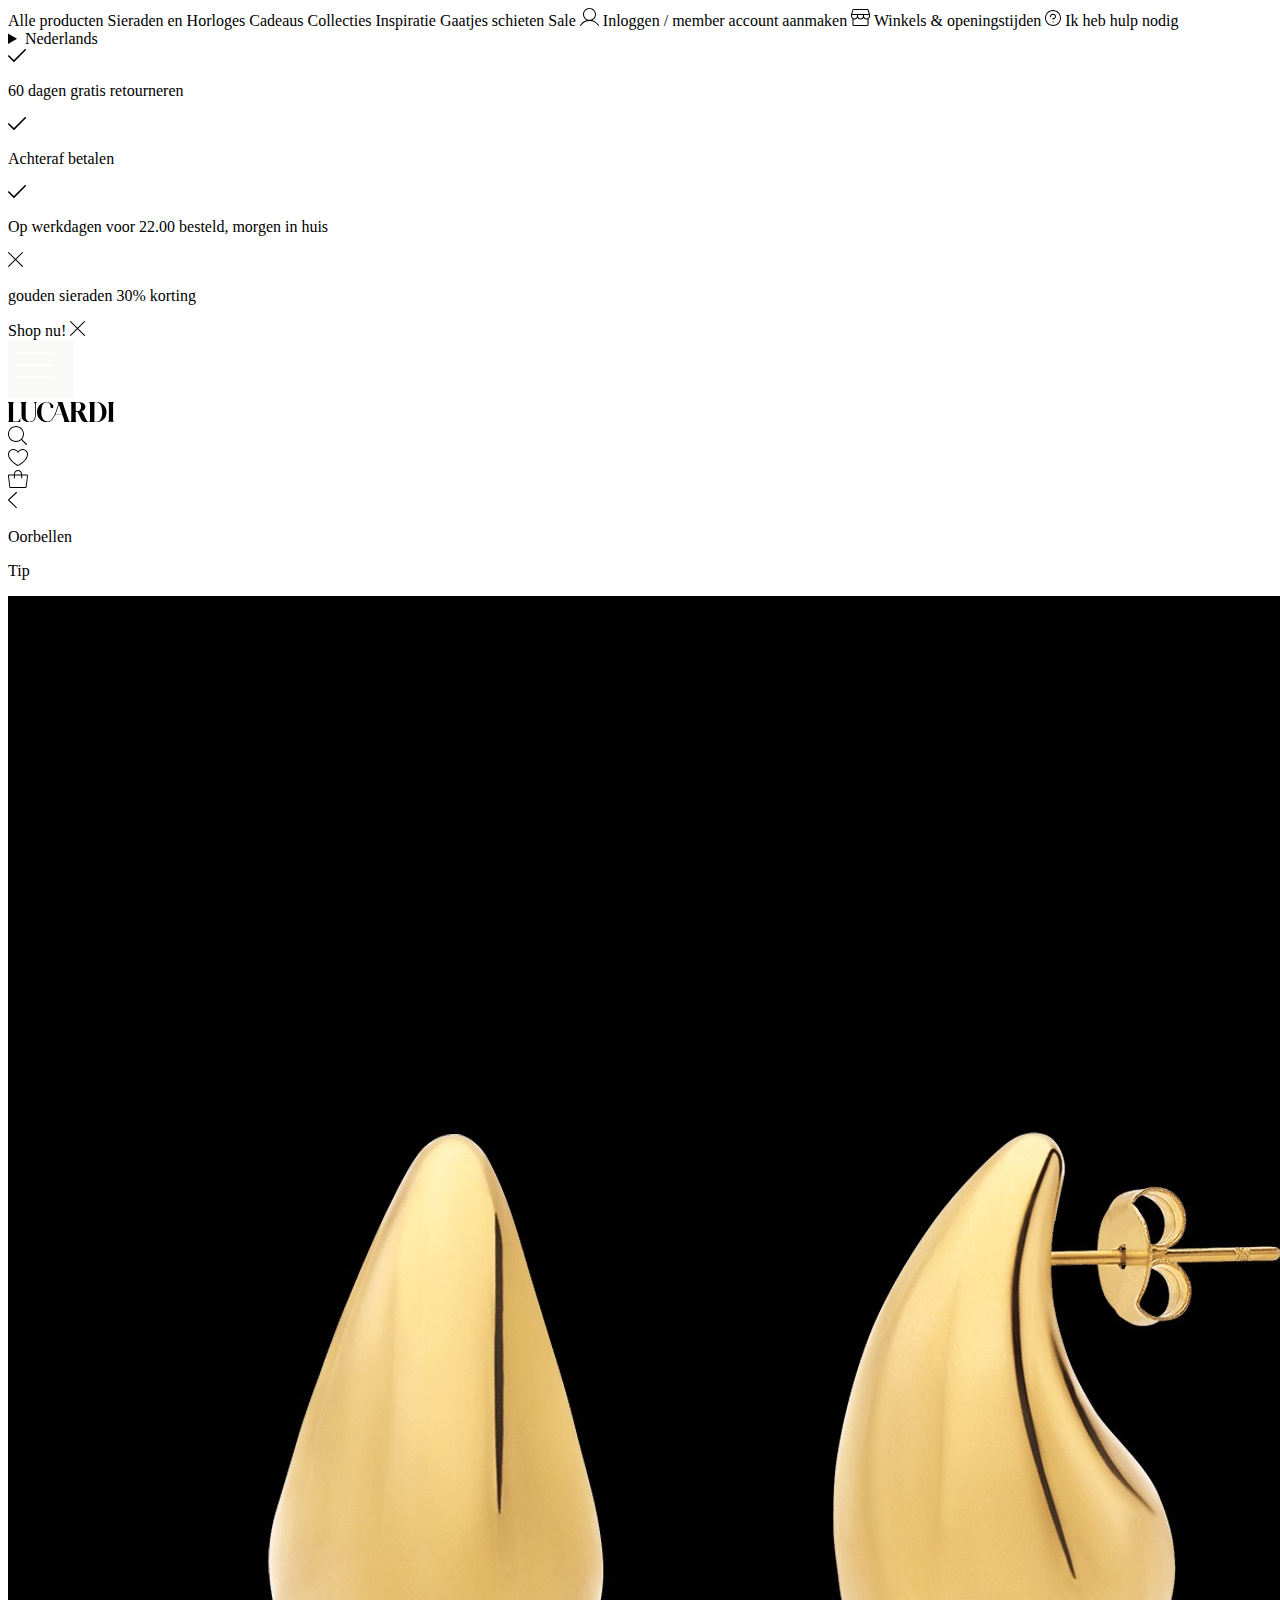
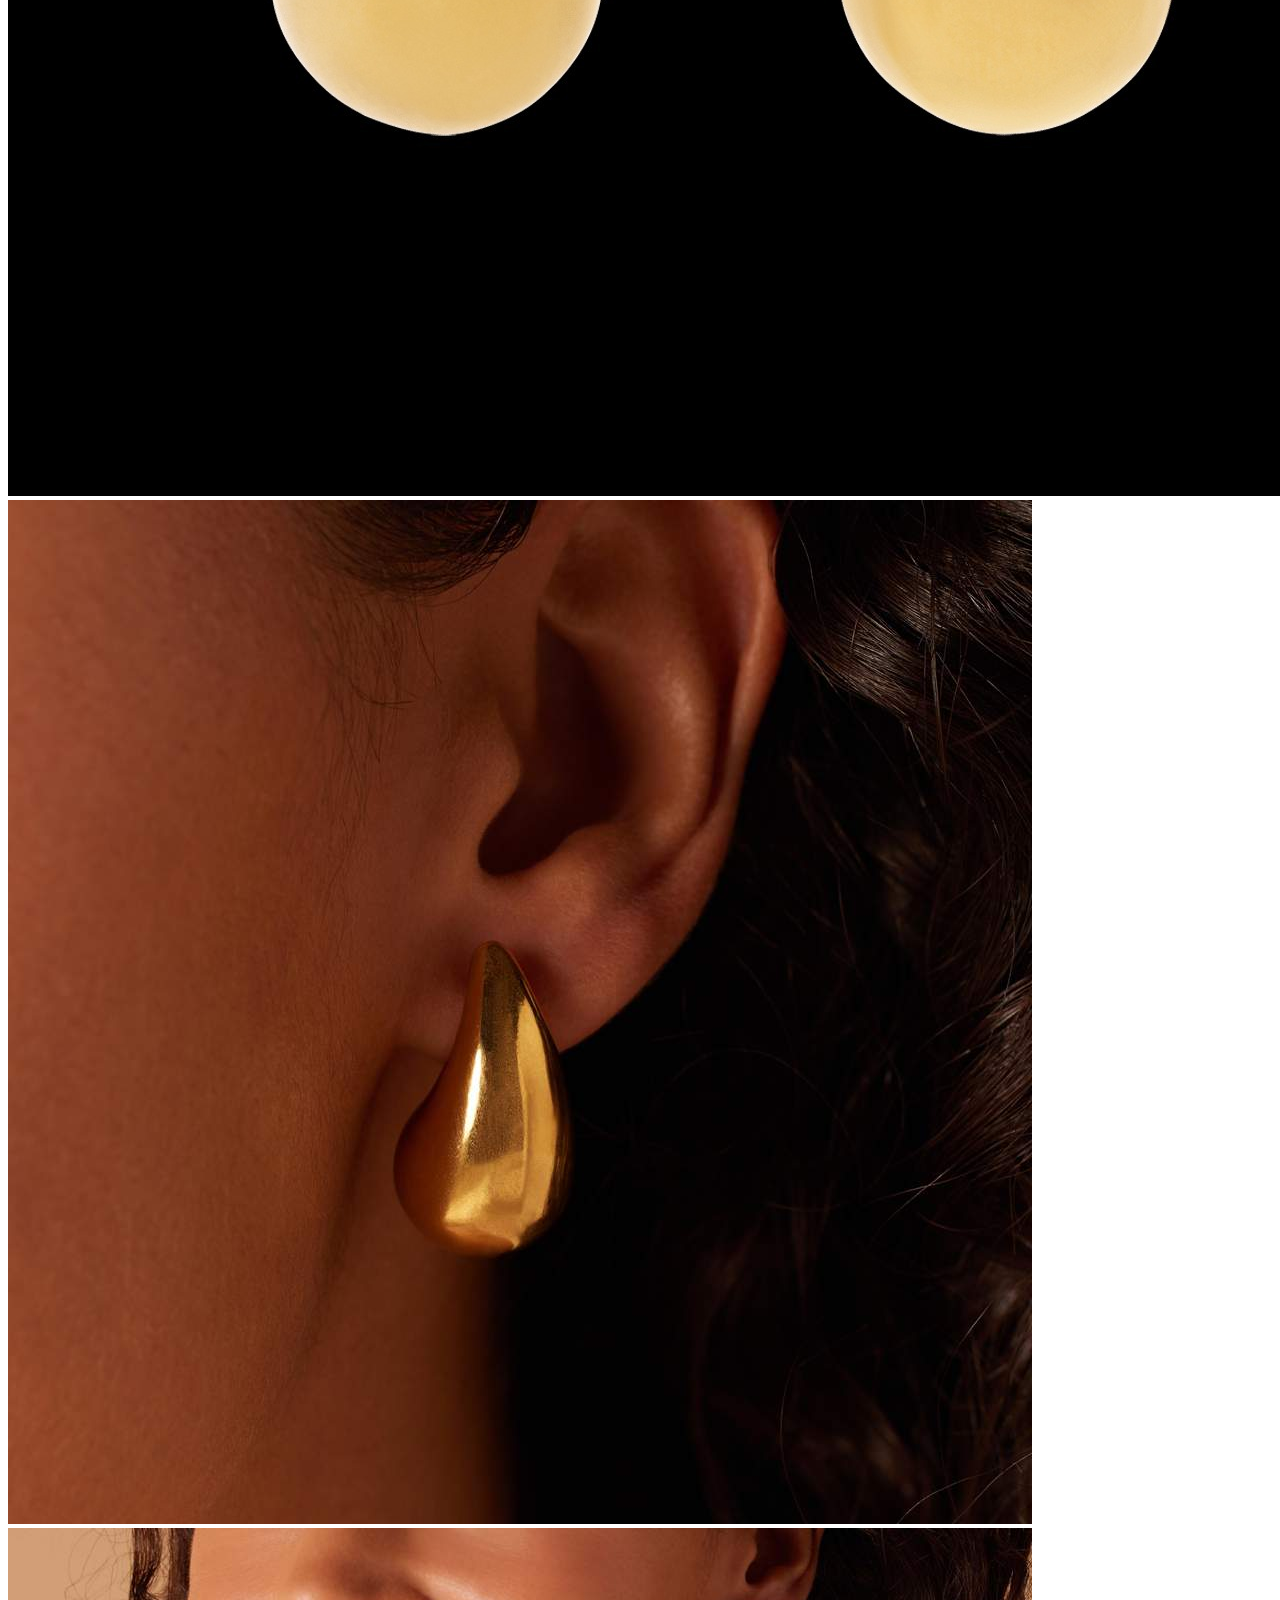
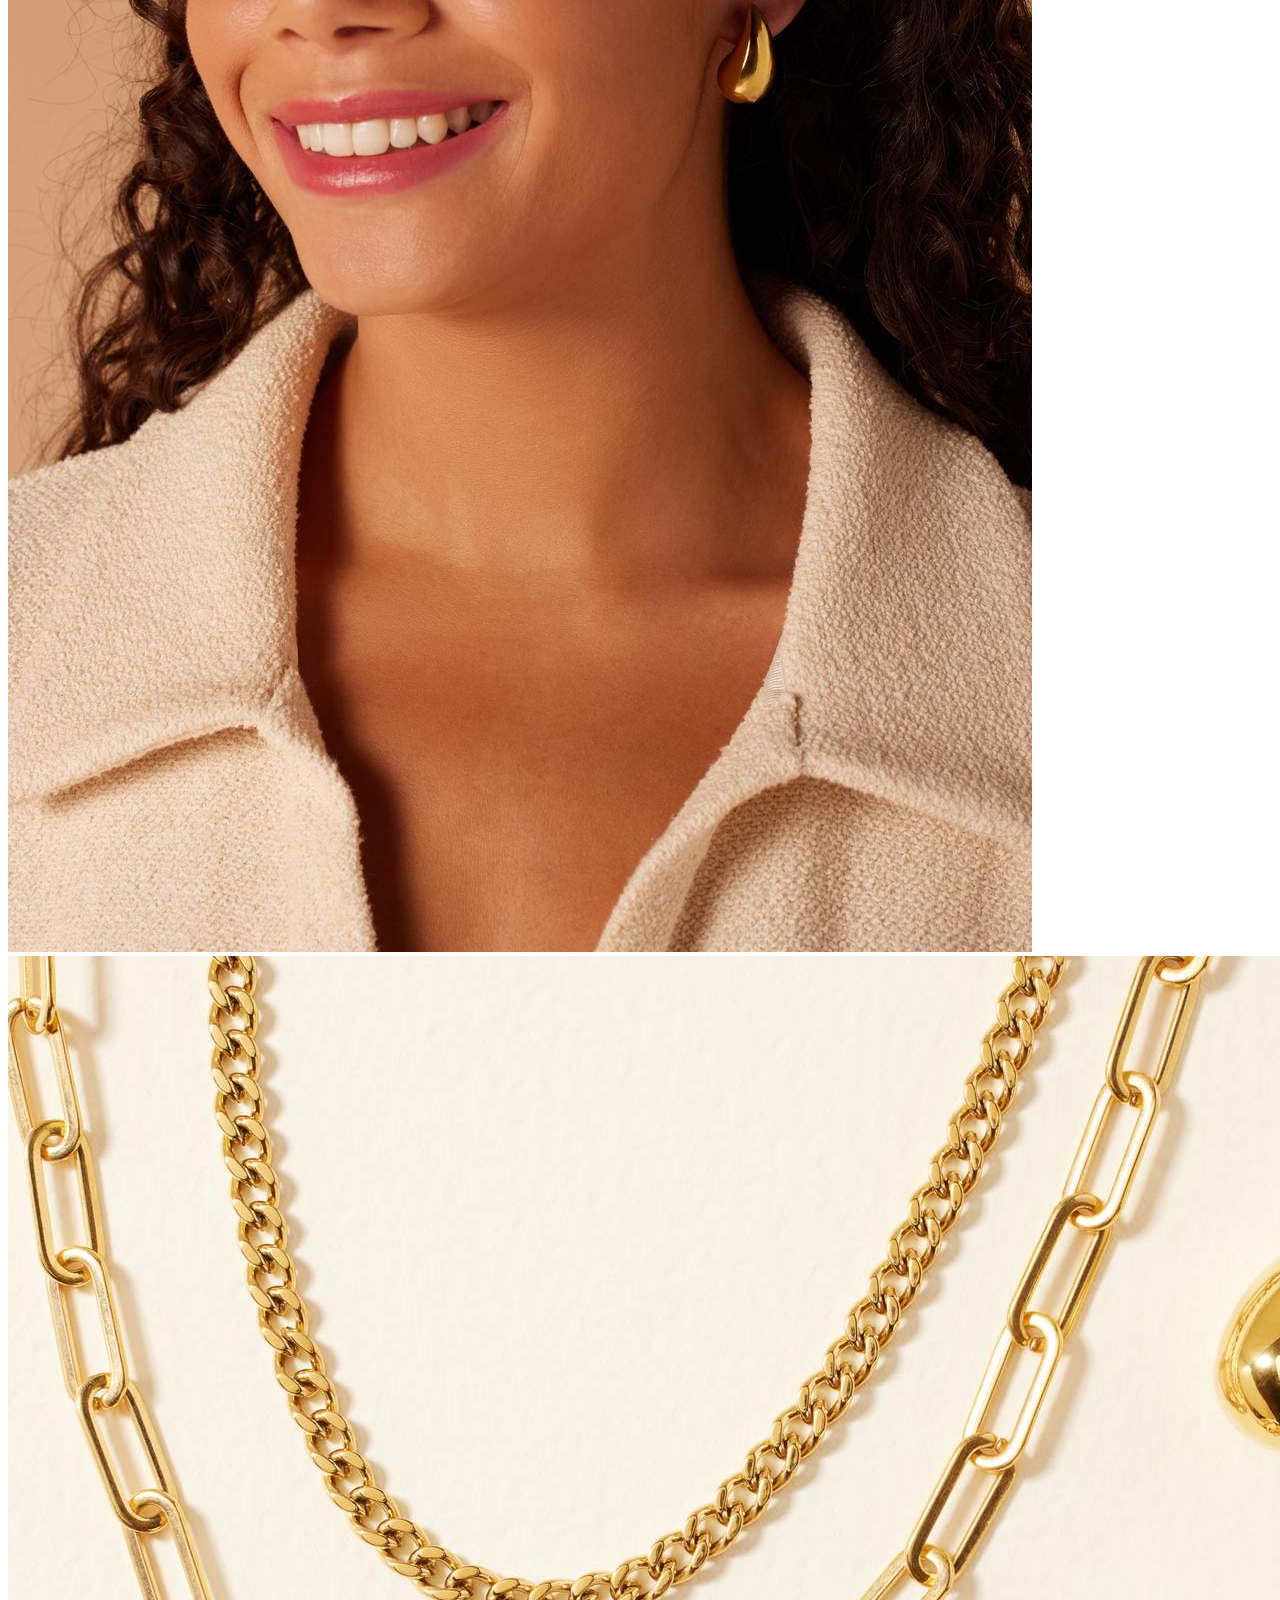
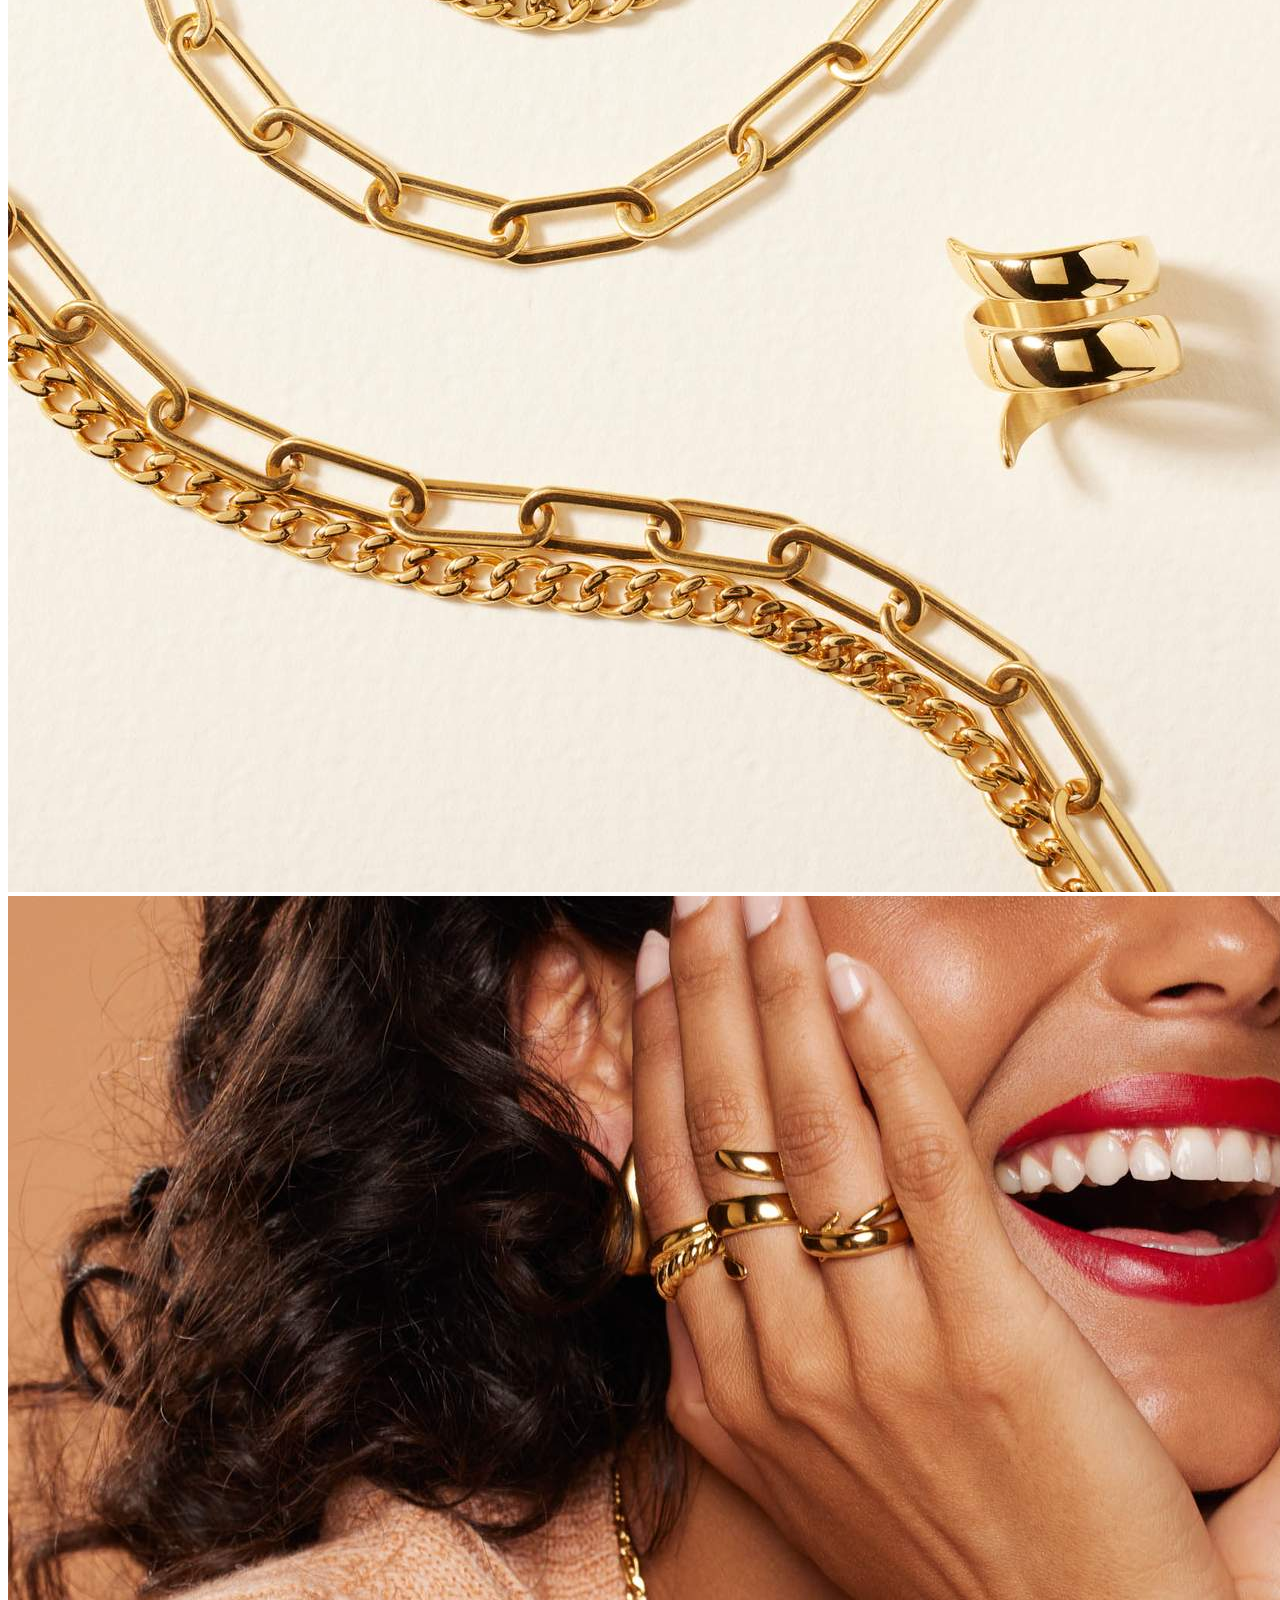
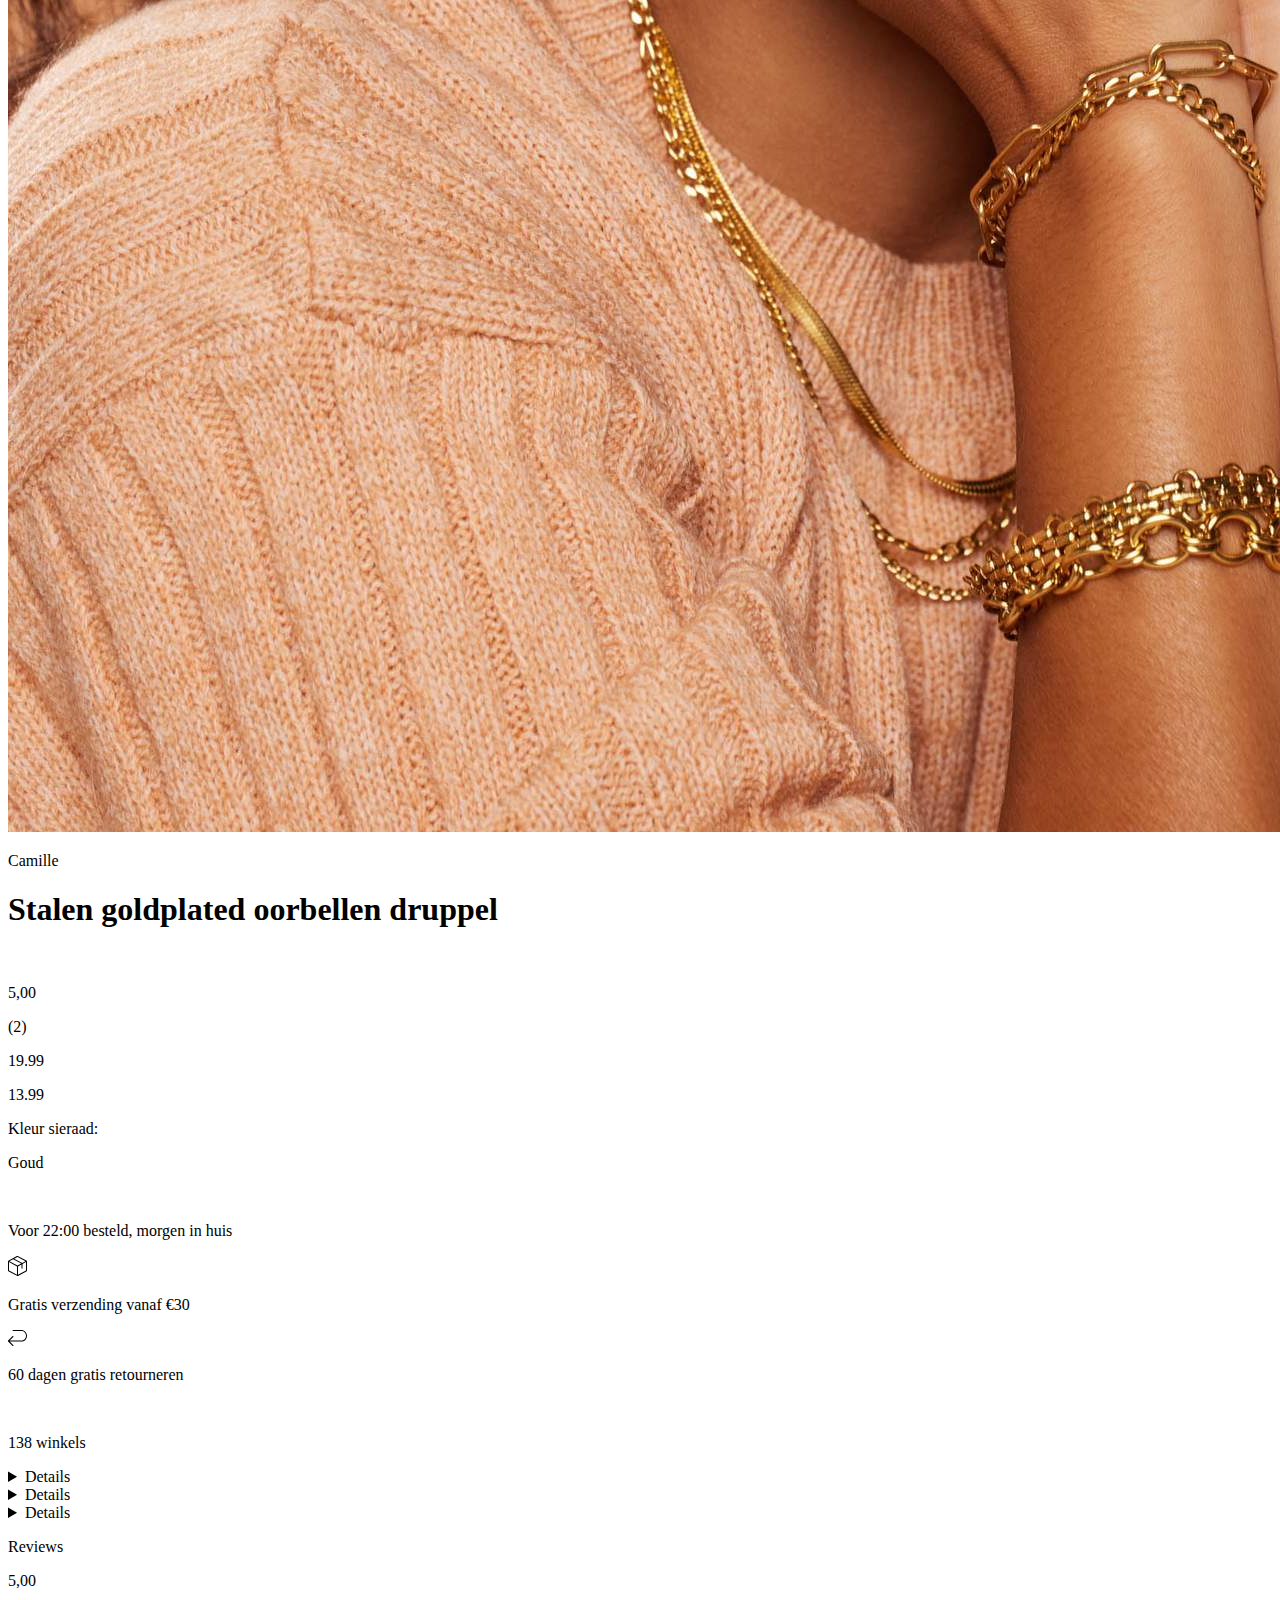
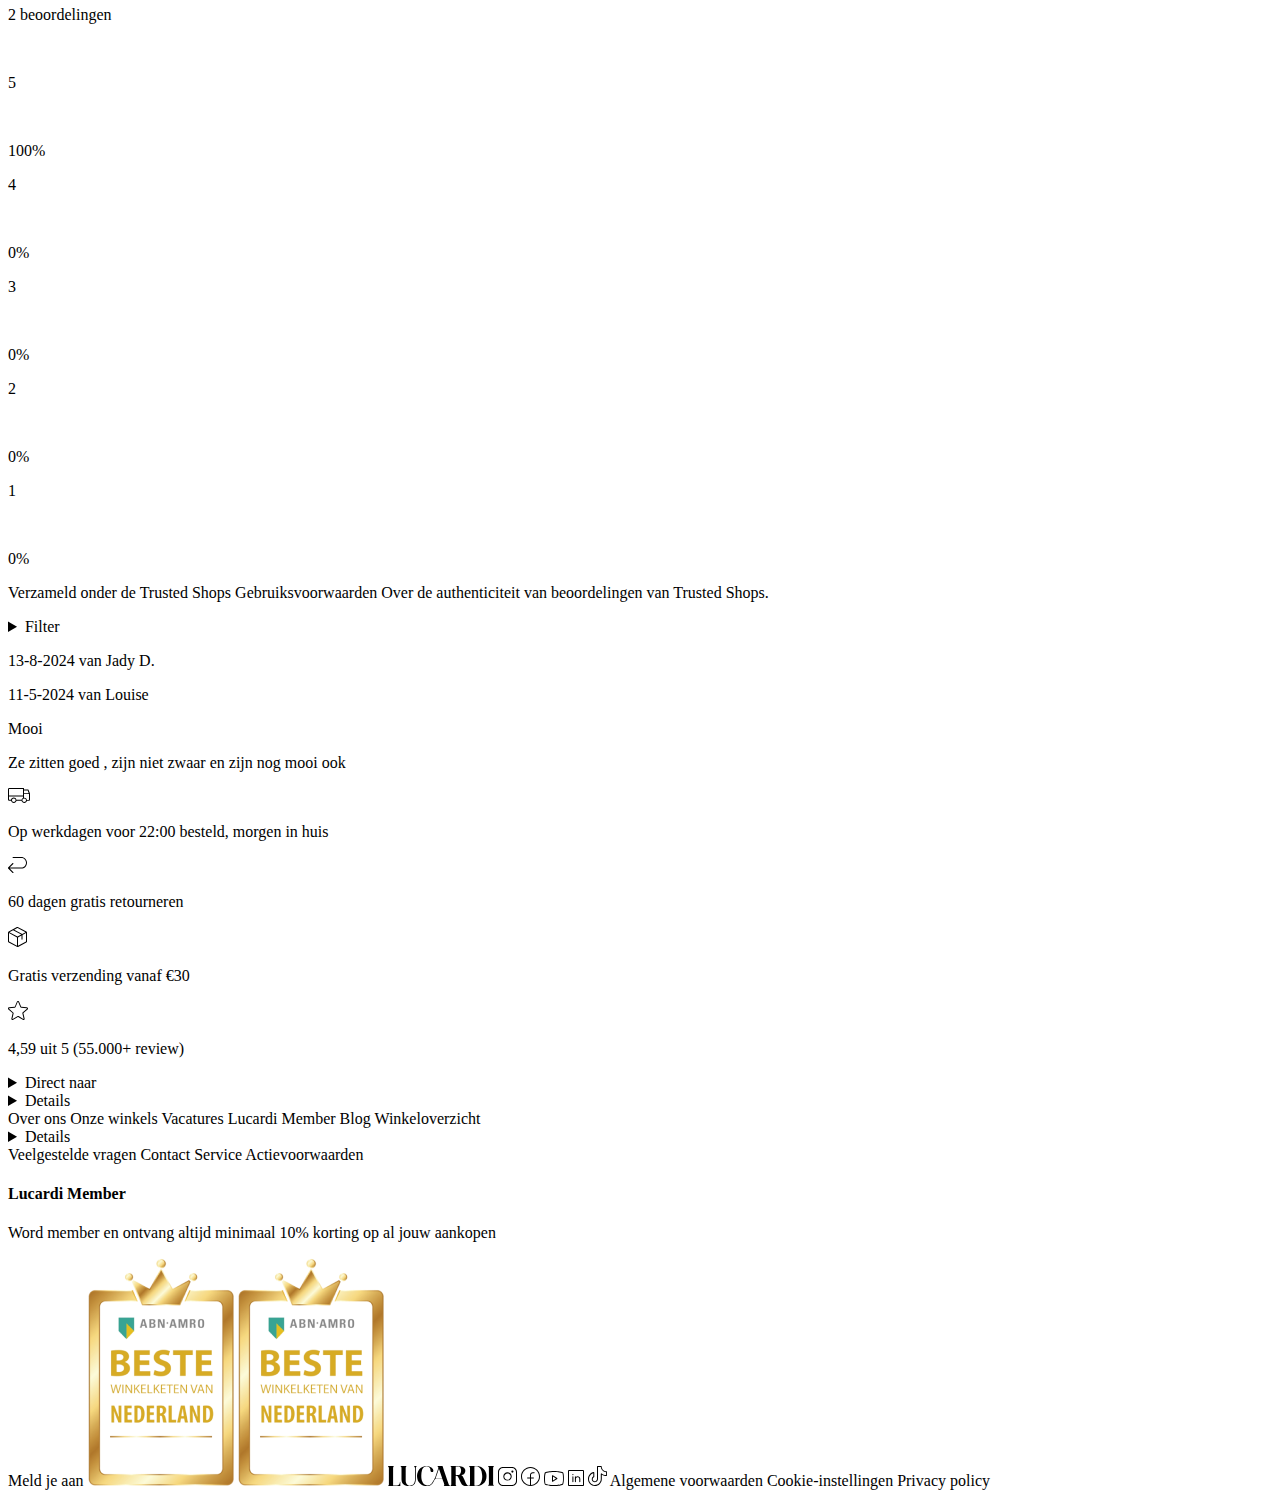
==== artikel.html @ 56d4698d "Add files via upload" ====
<!DOCTYPE html>
<html lang="en">
<head>
    <meta charset="UTF-8">
    <meta name="viewport" content="width=device-width, initial-scale=1.0">
    <title>Document</title>
</head>

<header>
	<nav>
		<a>Alle producten</a>
		<a>Sieraden en Horloges</a>
		<a>Cadeaus</a>
		<a>Collecties</a>
		<a>Inspiratie</a>
		<a>Gaatjes schieten</a>
		<a>Sale</a>
		<!-- img= Vector inlog poppetje-->
		<img src="images/poppetje.svg" alt="Inlog icoon met poppetje">
		<a>Inloggen / member account aanmaken</a>
		<!-- img= Vector winkeltje-->
		<img src="images/winkel-icon.svg" alt="Winkel icoon">
		<a>Winkels & openingstijden</a>
		<!-- img= Vector vraagteken-->
		<img src="images/Vraagteken-icon.svg" alt="Vraagteken icoon">
		<a>Ik heb hulp nodig</a>
		<details>
			<summary>Nederlands</summary>
			<a>Belgie</a>
			<a>Deutsch</a>
		</details>
	</nav>

	<!-- section automatische slideshow paarse banner-->
	<section>

		<article>
			<!-- img= een checkmark vector-->
			<img src="images/Checkmark-icon.svg">
			<p>60 dagen gratis retourneren</p>
		</article>

		<article>
			<!-- img= een checkmark vector-->
			<img src="images/Checkmark-icon.svg">
			<p>Achteraf betalen</p>
		</article>

		<article>
			<!-- img= een checkmark vector-->
			<img src="images/Checkmark-icon.svg">
			<p>Op werkdagen voor 22.00 besteld, morgen in huis</p>
		</article>

		<article>
			<!-- img= een kruisje om banner weg te klikken-->
			<img src="images/Kruis-icon.svg">
		</article>
	</section>




	<!-- section gele banner die je weg kan klikken img is kruis-->
	<section>
		<p>gouden sieraden 30% korting</p>
		<a>Shop nu!</a>
		<img src="images/Kruis-icon.svg">
	</section>





	<section>
		<article>
			<!-- img= een humburger menu vector-->
			<img src="images/Hamburgermenu.png">
		</article>

		<article>
			<!-- lucardi logo img vector-->
			<img src="images/Lucardi-logo.svg">
		</article>

		<article>
			<!-- img= een vergtootglas zoekfunctie vector-->
			<img src="images/Vergrootglas.svg">
		</article>

		<!-- img= een hart vector-->
		<img src="images/Like.svg">

		<article>
			<!-- img= een winkelmandje vector-->
			<img src="images/Winkelmand.svg">
		</article>

	</section>
</header>

<body>
    <!-- witruimte met back knop boven slideshow-->
  <section>
    <img src="images/Back.svg">
</section>

<!-- slideshow stuk-->
<section>
    <p>Oorbellen</p>
    <p>Tip</p>
    <img src="images/Artikelpagina/Oorbel-slide-1.jpeg">
    <img src="images/Artikelpagina/Oorbel-slide-2.jpg">
    <img src="images/Artikelpagina/Oorbel-slide-3.jpg">
    <img src="images/Artikelpagina/Oorbel-slide-4.jpg">
    <img src="images/Artikelpagina/Oorbel-slide-5.jpg">
  </section>  
    
  <article>
    <p>Camille</p>
    <h1>Stalen goldplated oorbellen druppel</h1>
    <img>
    <p>5,00</p>
    <p>(2)</p>
    <p>19.99</p>
    <p>13.99</p>
    <p>Kleur sieraad:</p>
    <p>Goud</p>
    <!-- goud knop-->
    <!-- zilver knop-->
  </article>

  <section>

  </section>
<img>
<p>Voor <time>22:00</time> besteld, morgen in huis</p>
  <section>
    <img src="images/Doos.svg">
			<p>Gratis verzending vanaf €30</p>

            <img src="images/Retour.svg">
			<p>60 dagen gratis retourneren</p>

            <img>
            <p>138 winkels</p>
  </section>

  <article>
    <details>Alles over dit product</details>
  </article>

  <article>
    <details>Specificaties</details>
</article>

<article>
    <details>Bezorging & retourneren</details>
</article>

<!-- review section -->
<section>
<p>Reviews</p>
<p>5,00</p>
<p>2 beoordelingen</p>
</section>
<!-- e logo-->
<img>

<section>
<p>5</p>
<img>
<p>100%</p>
<p>4</p>
<img>
<p>0%</p>
<p>3</p>
<img>
<p>0%</p>
<p>2</p>
<img>
<p>0%</p>
<p>1</p>
<img>
<p>0%</p>
</section>

<section>
<p>Verzameld onder de Trusted Shops <a>Gebruiksvoorwaarden
    Over de authenticiteit van beoordelingen van Trusted Shops.</a></p>
</section>

<details>
    <summary>Filter</summary>
    <input type="radio">
    <input type="radio">
    <input type="radio">
    <input type="radio">
    <input type="radio">
    <a>Resetten</a>
</details>
<p>13-8-2024 van Jady D.</p>
<p>11-5-2024 van Louise</p>
<p>Mooi</p>
<p>Ze zitten goed , zijn niet zwaar en zijn nog mooi ook</p>
</body>

<footer>
    <section>
        <img src="images/Bezorg.svg">
        <p>Op werkdagen voor 22:00 besteld, morgen in huis</p>

        <img src="images/Retour.svg">
        <p>60 dagen gratis retourneren</p>

        <img src="images/Doos.svg">
        <p>Gratis verzending vanaf €30</p>

        <img src="images/Review.svg">
        <p>4,59 uit 5 (55.000+ review)</p>
    </section>
    <details>
        <summary>Direct naar</summary>
        <a>Oorbellen</a>
        <a>Ringen</a>
        <a>Kettingen</a>
        <a>Armbanden</a>
        <a>Piercings</a>
        <a>Horloges</a>
        <a>Enkelbandjes</a>
    </details>

    <details>Over Lucardi</details>
    <a>Over ons</a>
    <a>Onze winkels</a>
    <a>Vacatures</a>
    <a>Lucardi Member</a>
    <a>Blog</a>
    <a>Winkeloverzicht</a>

    <details>Klantenservice</details>
    <a>Veelgestelde vragen</a>
    <a>Contact</a>
    <a>Service</a>
    <a>Actievoorwaarden</a>

    <h4>Lucardi Member</h4>
    <p>Word member en ontvang altijd minimaal 10% korting op al jouw aankopen</p>
    <a>Meld je aan</a>

    <!-- Beste winkel img-->
    <img src="images/Beste-winkelketen-1.png">
    <img src="images/Beste-winkelketen-1.png">

    <!-- Lucardi footer logo img-->
    <img src="images/Logo.svg">

    <!-- Instagram vector Lucardi footer logo img-->
    <img src="images/Instagram.svg">

    <!-- Facebook vector Lucardi footer logo img-->
    <img src="images/facebook.svg">

    <!-- Youtube vector Lucardi footer logo img-->
    <img src="images/Youtube.svg">

    <!-- Linkedin vector Lucardi footer logo img-->
    <img src="images/Linkedin.svg">

    <!-- Tiktok vector Lucardi footer logo img-->
    <img src="images/Tiktok.svg">

    <a>Algemene voorwaarden</a>
    <a>Cookie-instellingen</a>
    <a>Privacy policy</a>
</footer>
</html>
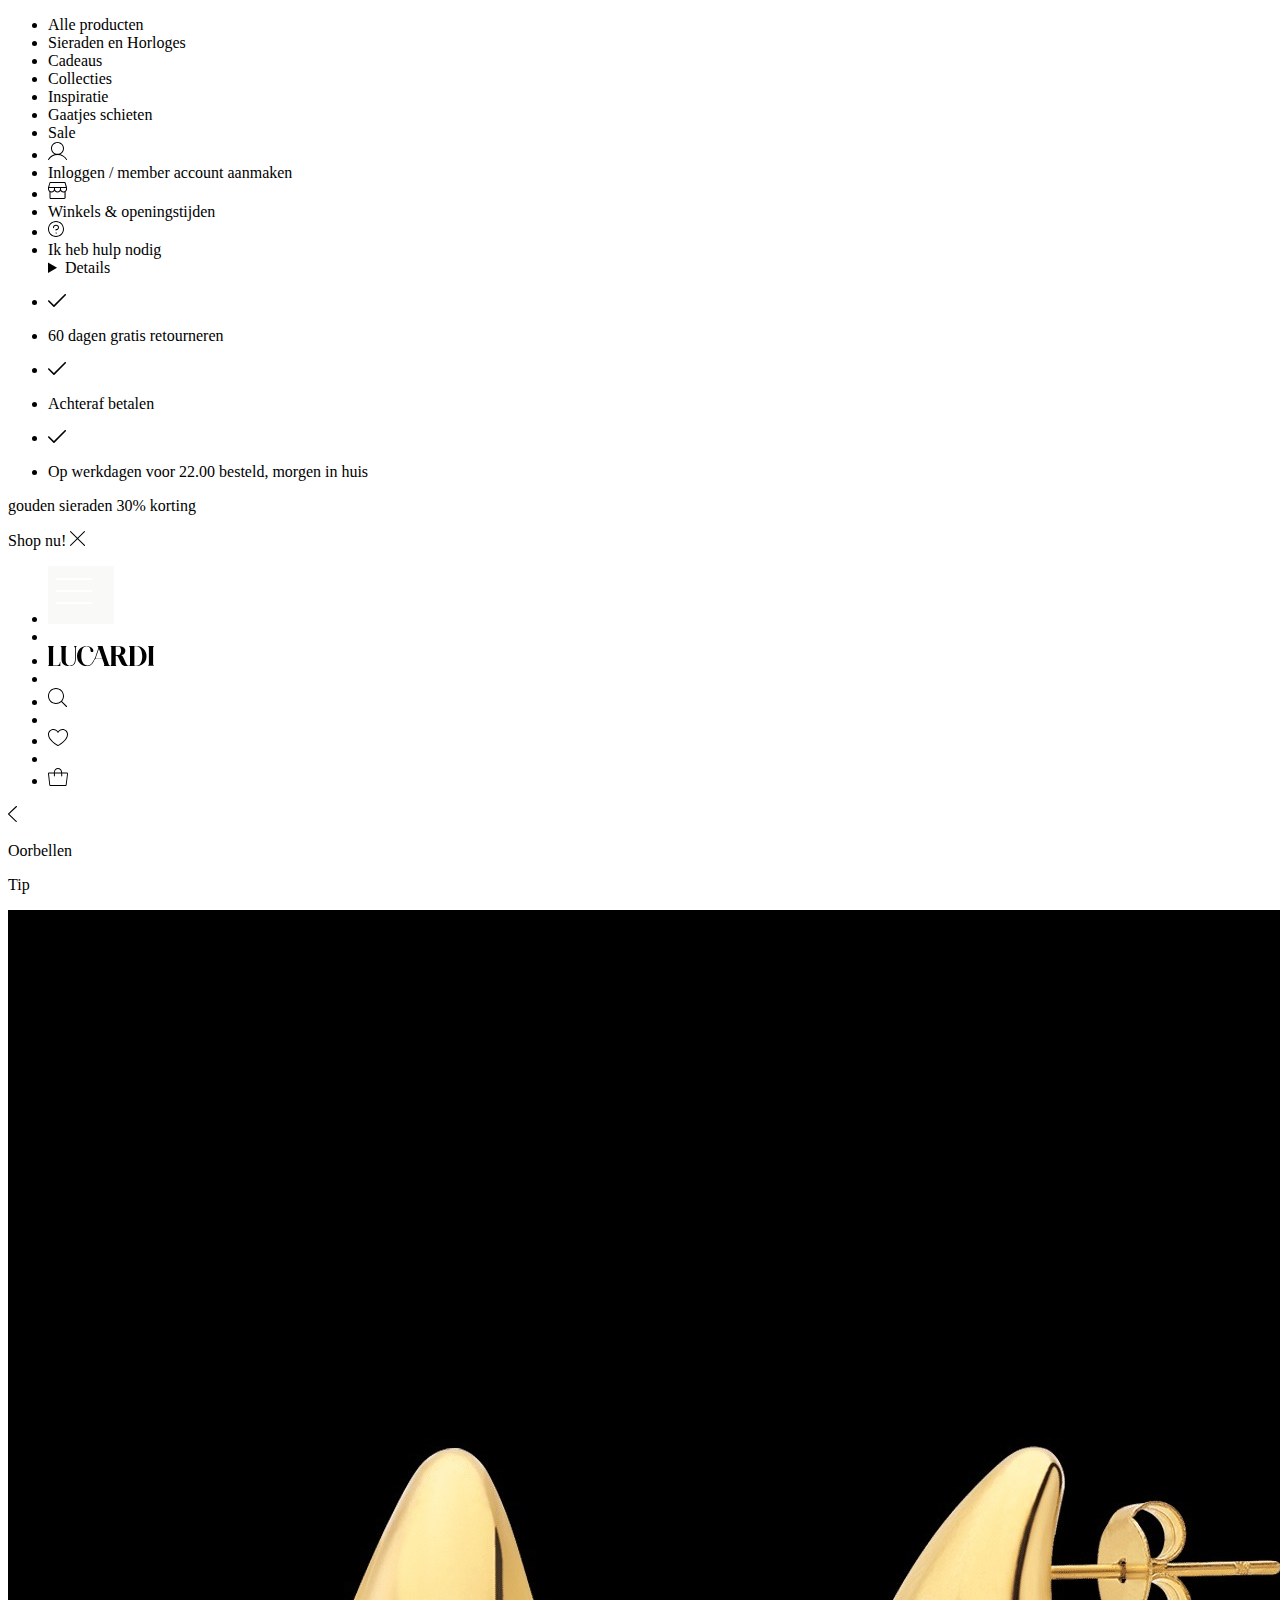
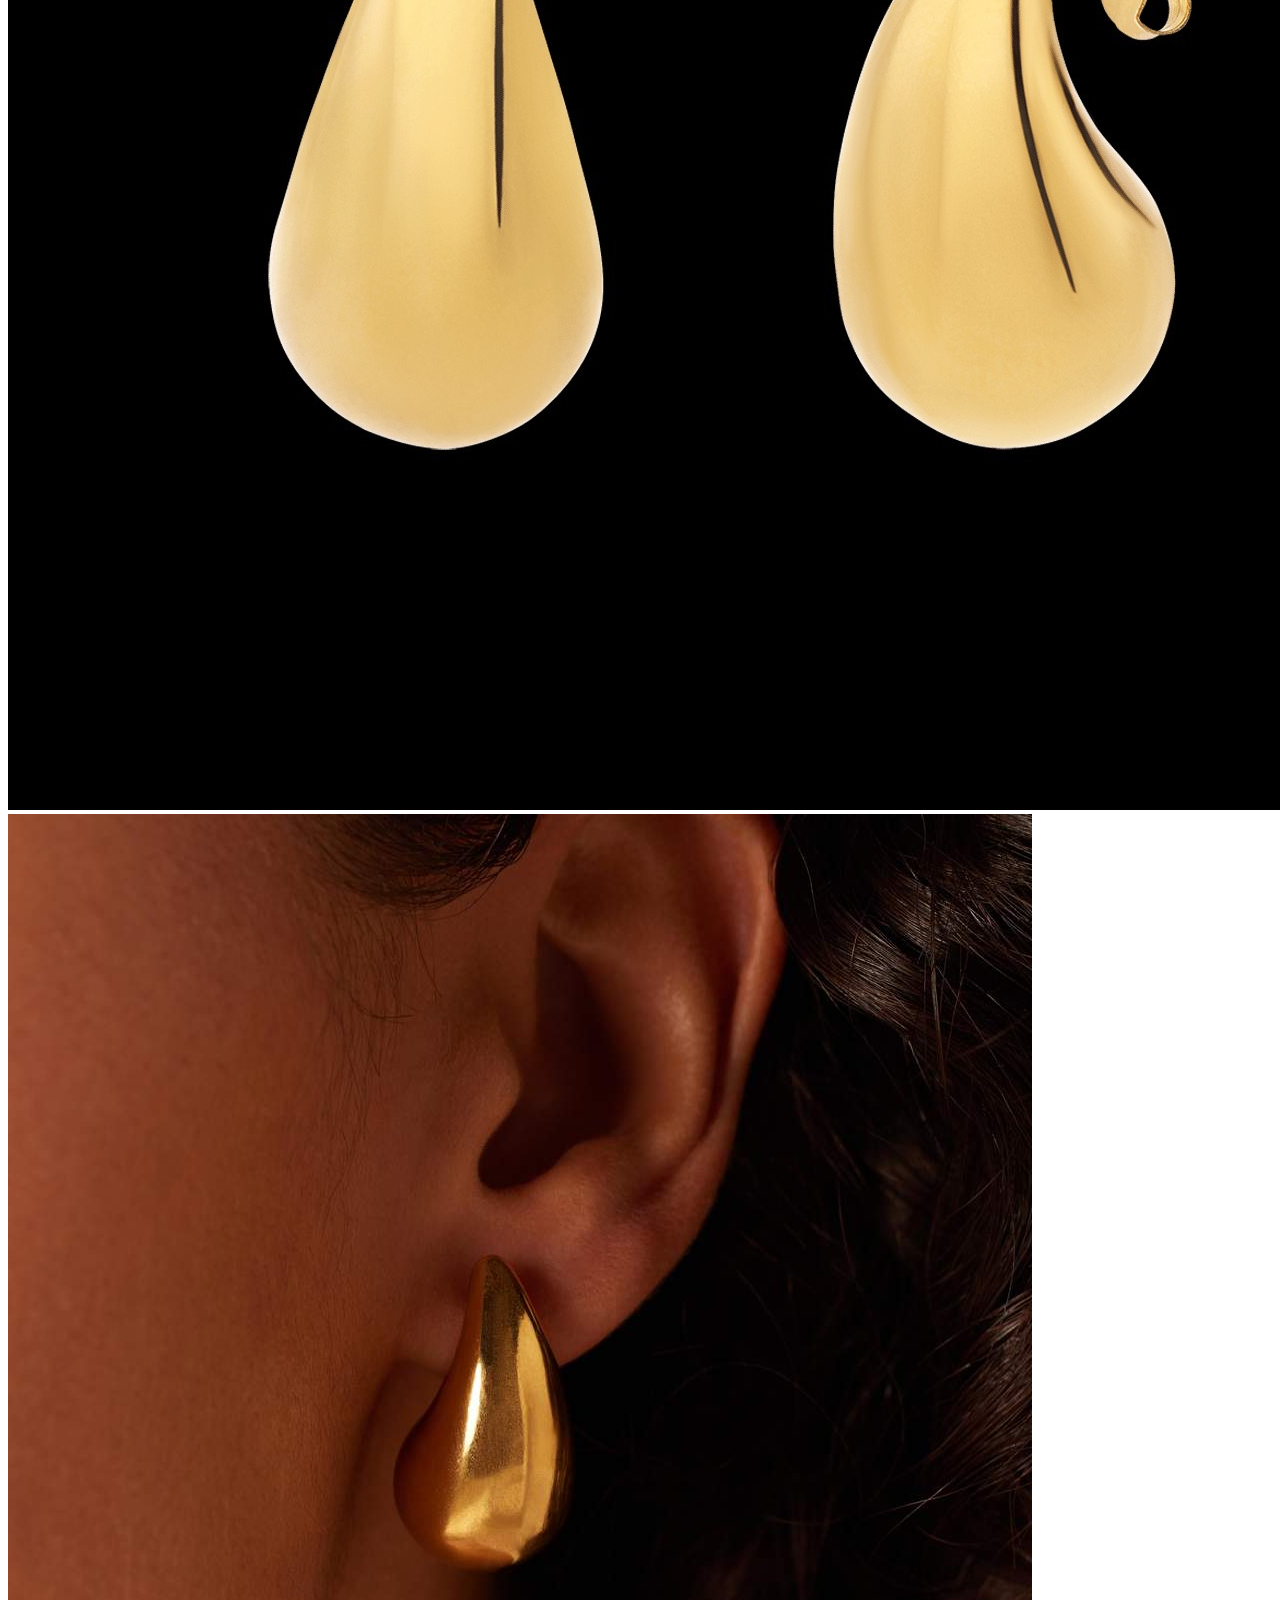
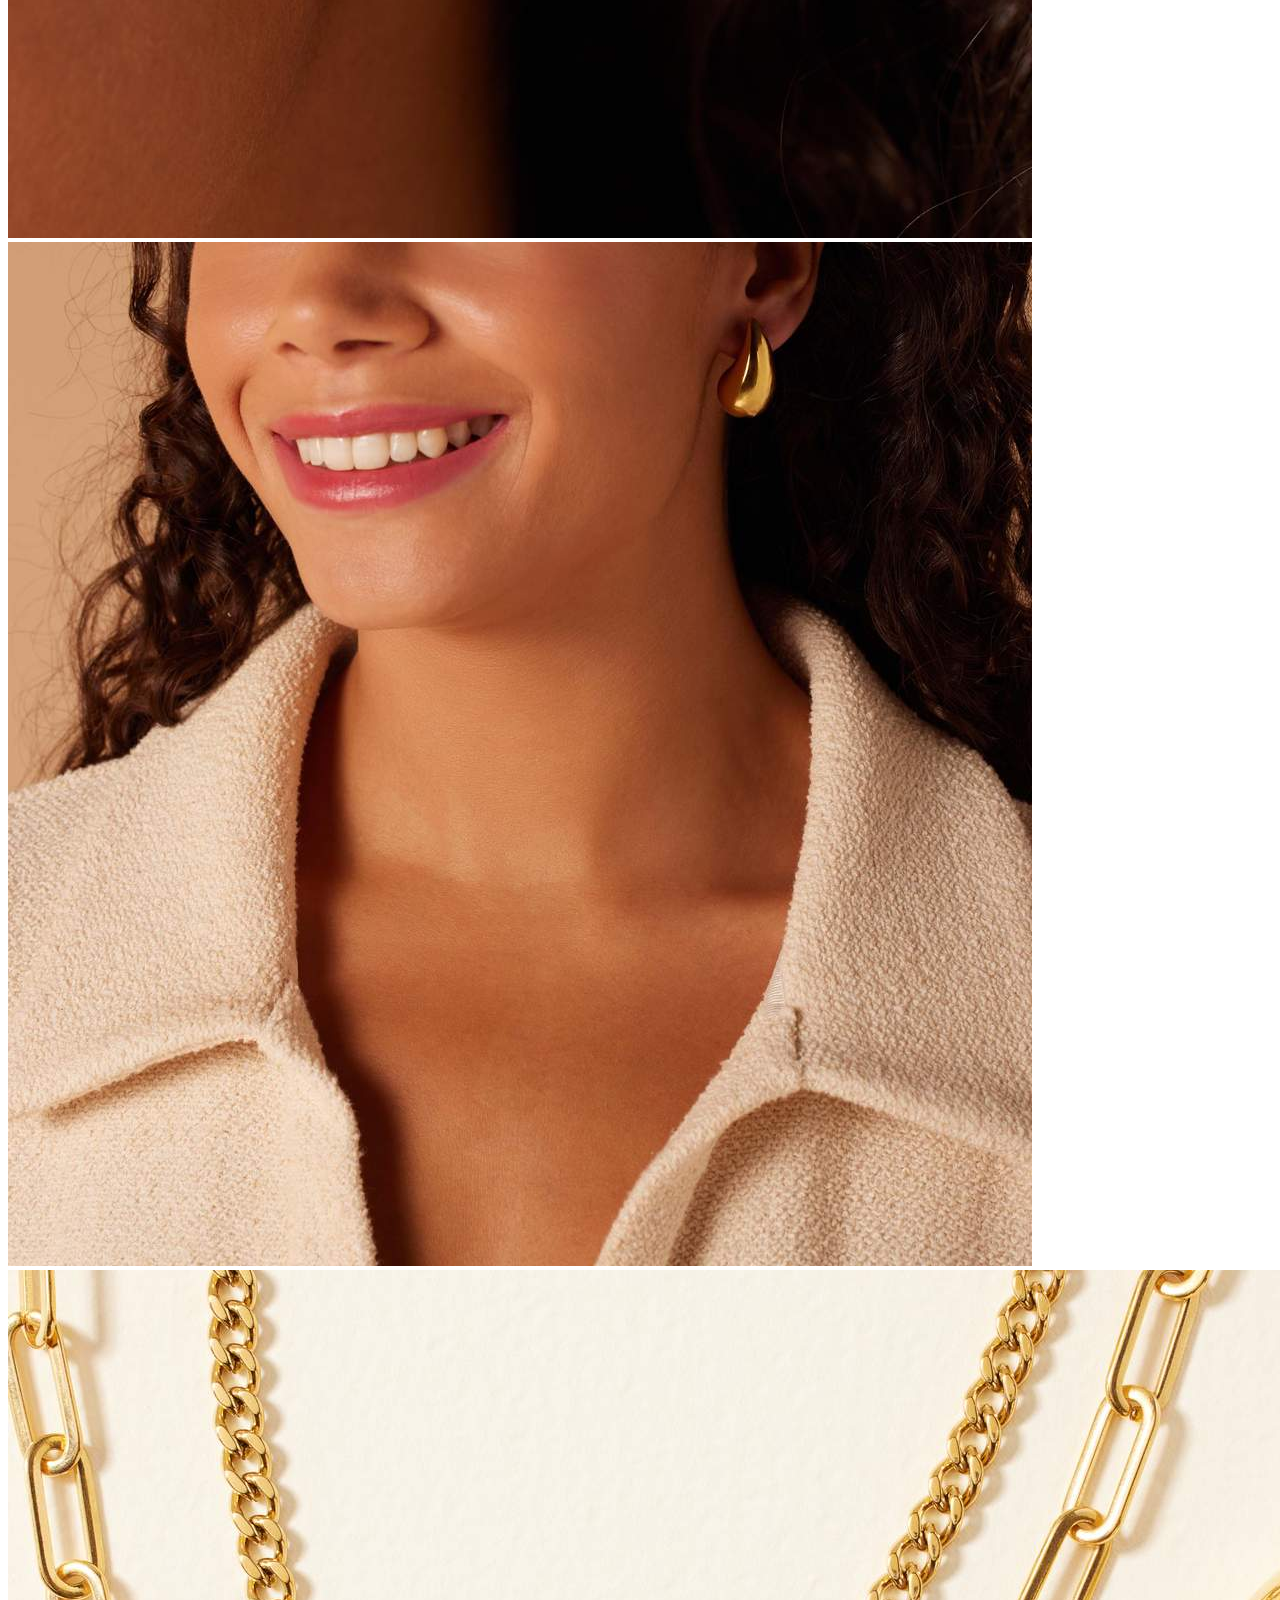
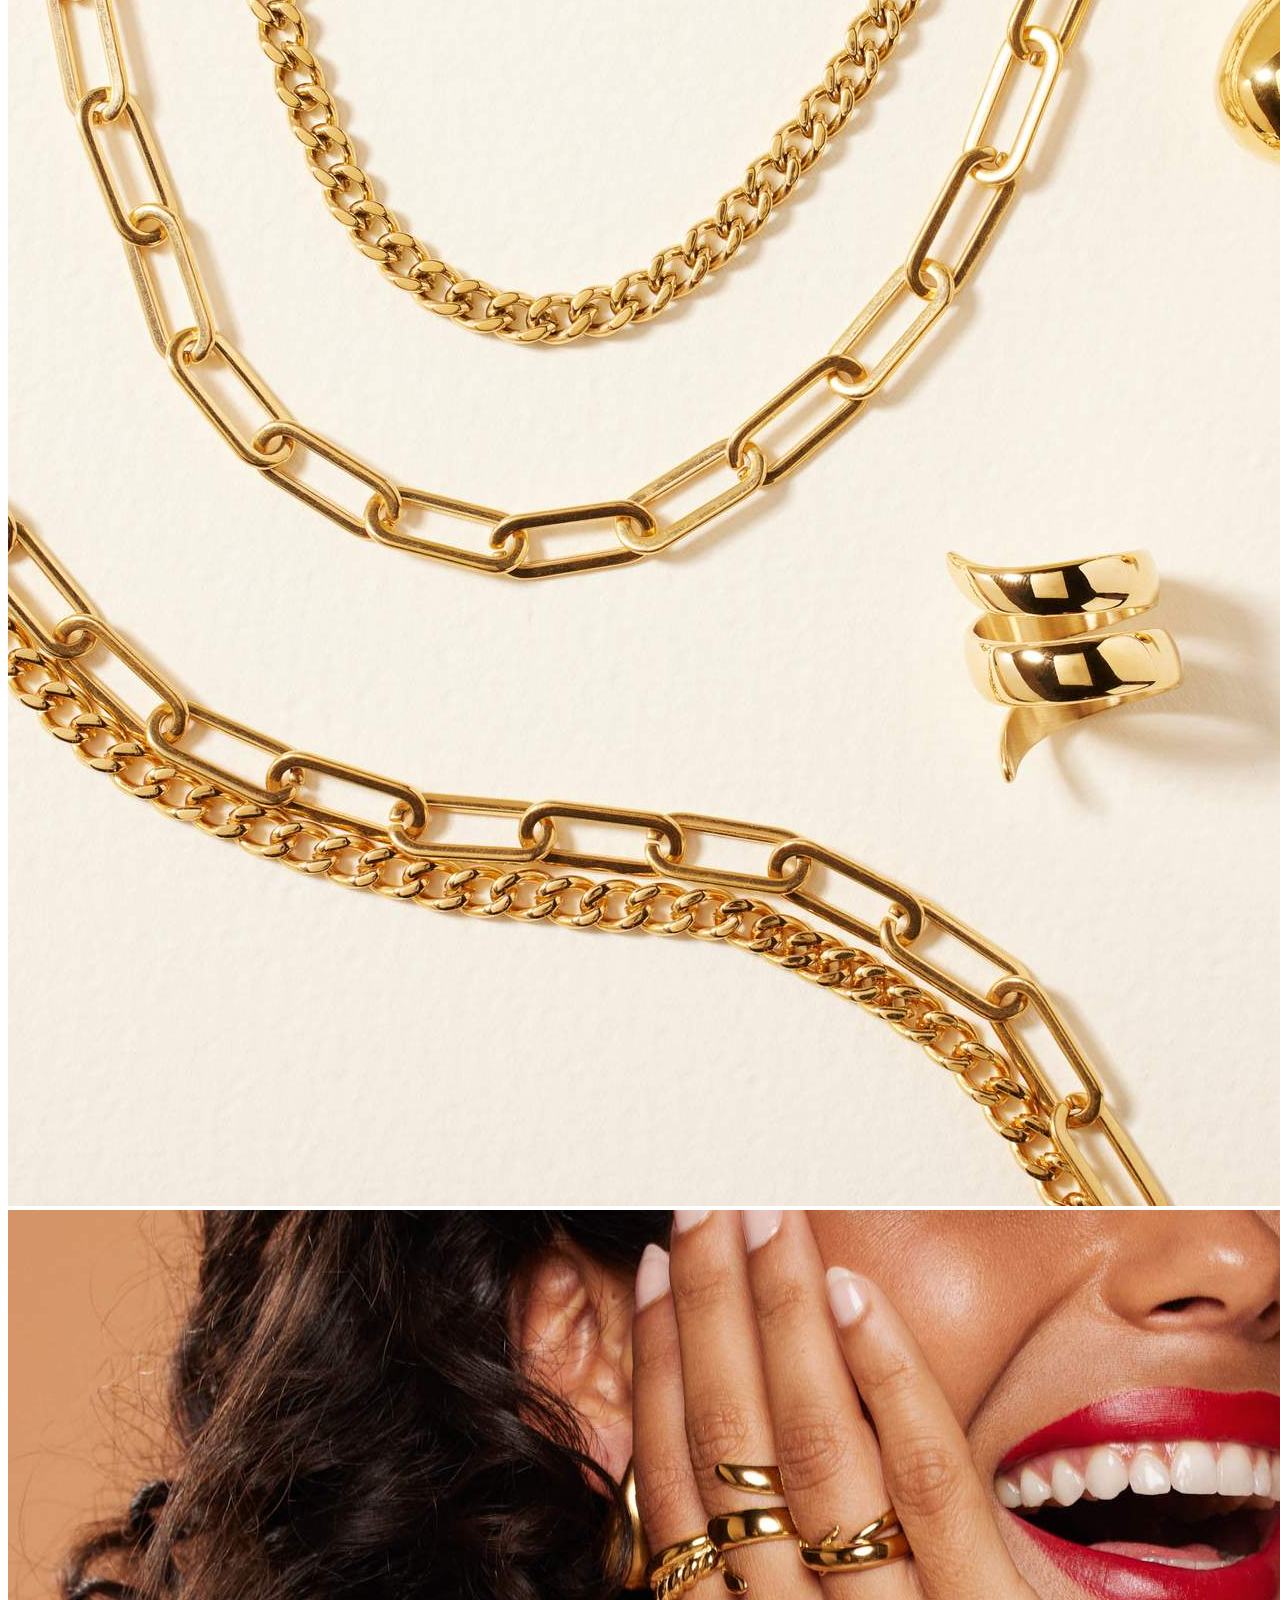
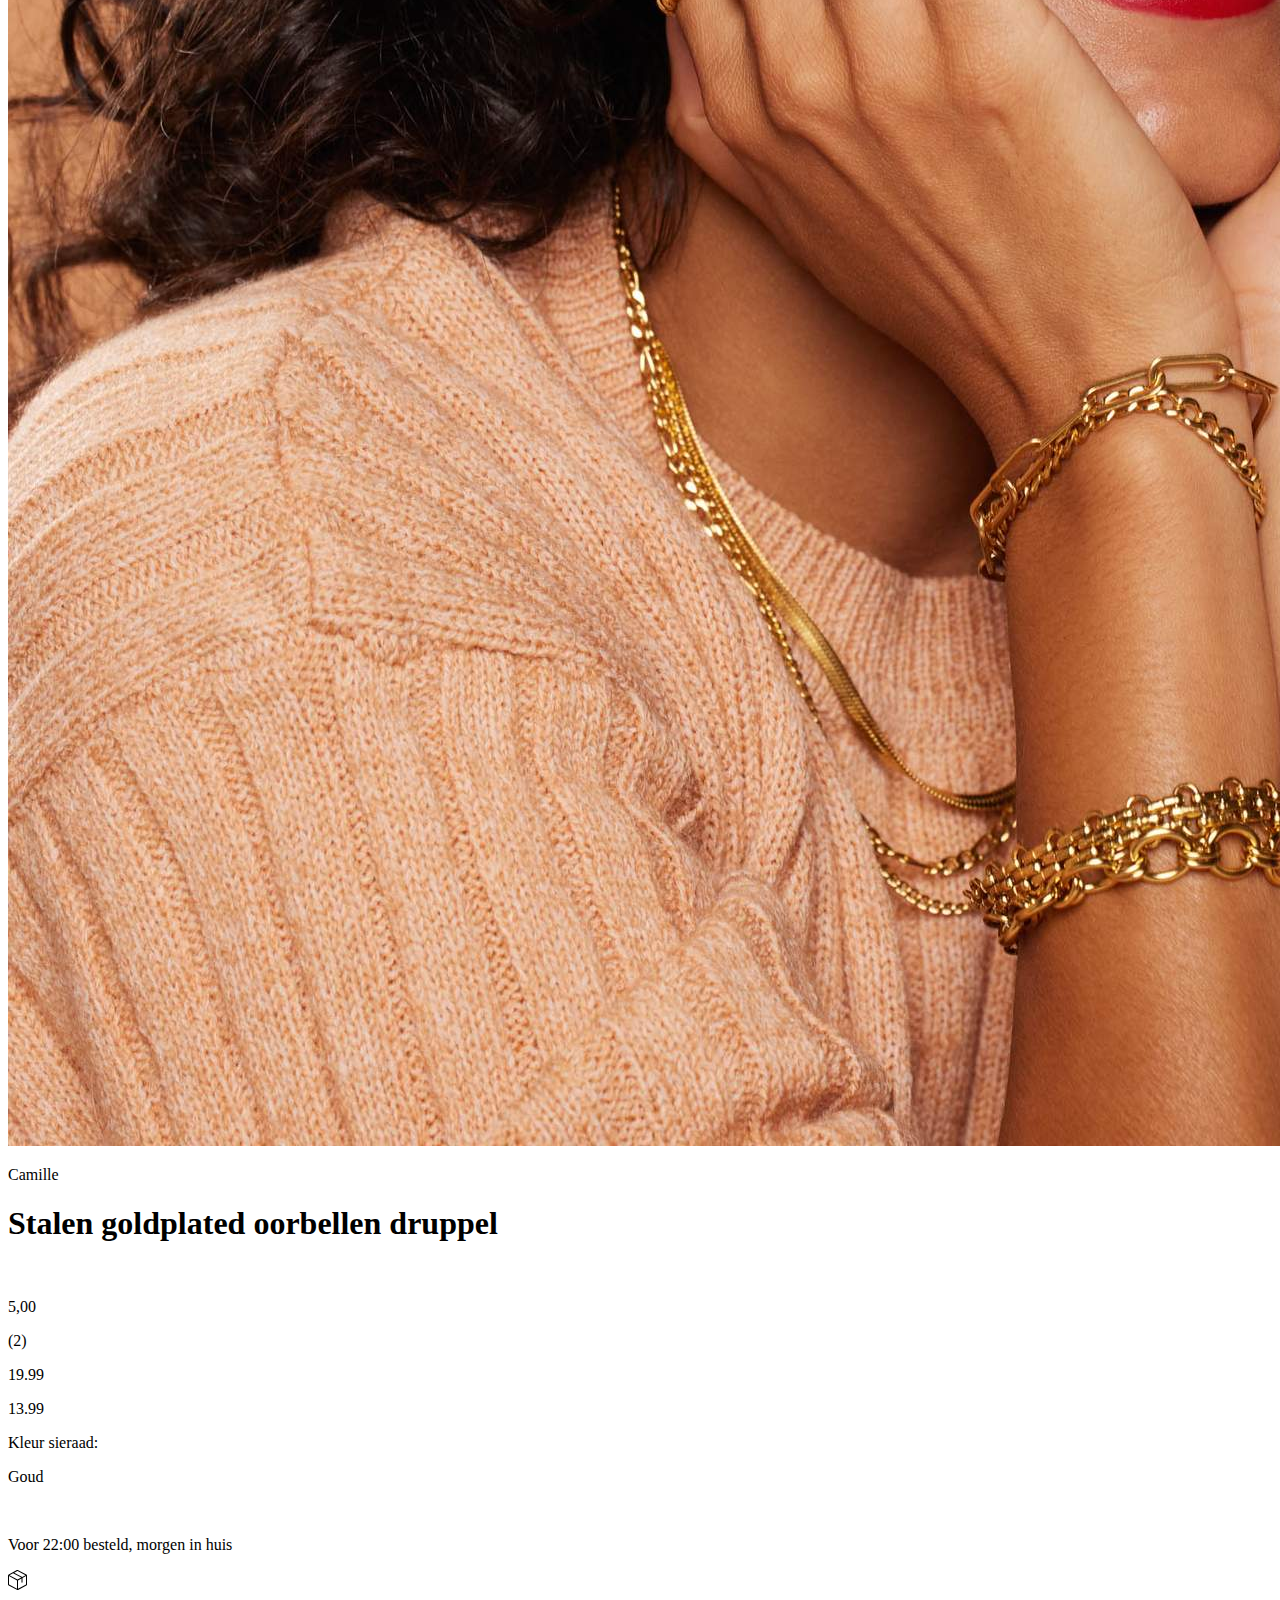
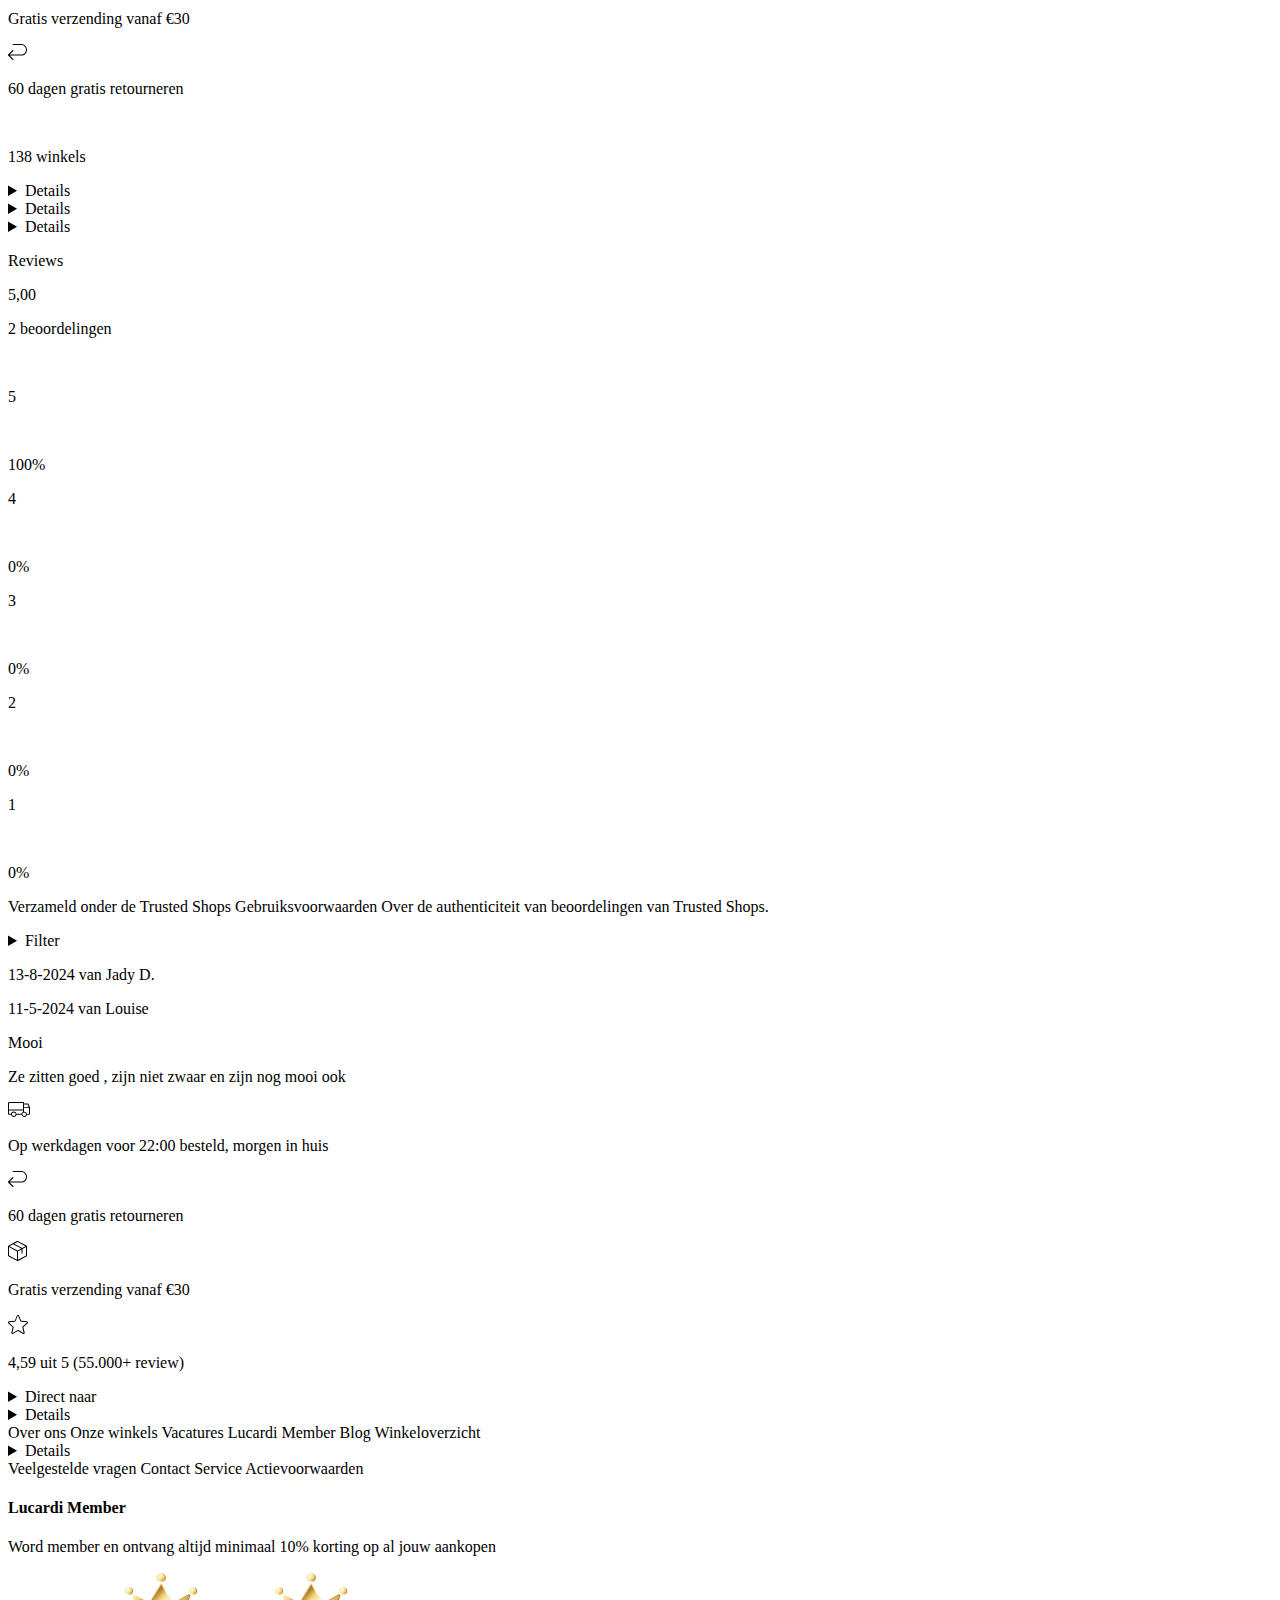
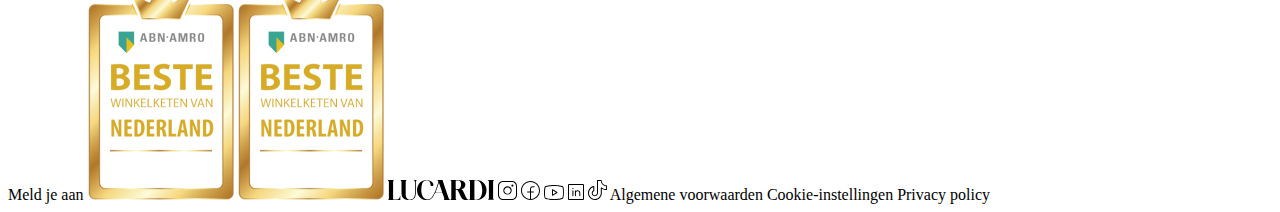
==== commit a07b8fb9: "Add files via upload" ====
--- a/artikel.html
+++ b/artikel.html
@@ -8,54 +8,61 @@
 
 <header>
 	<nav>
-		<a>Alle producten</a>
-		<a>Sieraden en Horloges</a>
-		<a>Cadeaus</a>
-		<a>Collecties</a>
-		<a>Inspiratie</a>
-		<a>Gaatjes schieten</a>
-		<a>Sale</a>
+		<ul>
+		<li><a>Alle producten</a></li>
+
+		<li><a>Sieraden en Horloges</a></li>
+
+		<li><a>Cadeaus</a></li>
+
+		<li><a>Collecties</a></li>
+
+		<li><a>Inspiratie</a></li>
+
+		<li><a>Gaatjes schieten</a></li>
+
+		<li><a>Sale</a></li>
+
 		<!-- img= Vector inlog poppetje-->
-		<img src="images/poppetje.svg" alt="Inlog icoon met poppetje">
-		<a>Inloggen / member account aanmaken</a>
+		<li><img src="images/poppetje.svg" alt="Inlog icoon met poppetje"></li>
+		<li><a>Inloggen / member account aanmaken</a></li>
+
+
 		<!-- img= Vector winkeltje-->
-		<img src="images/winkel-icon.svg" alt="Winkel icoon">
-		<a>Winkels & openingstijden</a>
+		<li><img src="images/winkel-icon.svg" alt="Winkel icoon"></li>
+		<li><a>Winkels & openingstijden</a></li>
+
+
 		<!-- img= Vector vraagteken-->
-		<img src="images/Vraagteken-icon.svg" alt="Vraagteken icoon">
-		<a>Ik heb hulp nodig</a>
+		<li><img src="images/Vraagteken-icon.svg" alt="Vraagteken icoon"></li>
+		<li><a>Ik heb hulp nodig</a></li>
 		<details>
-			<summary>Nederlands</summary>
-			<a>Belgie</a>
-			<a>Deutsch</a>
+			<li><summary>Nederlands</summary></li>
+			<li><a>Belgie</a></li>
+			<li><a>Deutsch</a></li>
 		</details>
+	</ul>
 	</nav>
 
 	<!-- section automatische slideshow paarse banner-->
 	<section>
-
-		<article>
+		<ul>
 			<!-- img= een checkmark vector-->
-			<img src="images/Checkmark-icon.svg">
-			<p>60 dagen gratis retourneren</p>
-		</article>
-
-		<article>
+			<li><img src="images/Checkmark-icon.svg"></li>
+			<li><p>60 dagen gratis retourneren</p></li>
+
+		
 			<!-- img= een checkmark vector-->
-			<img src="images/Checkmark-icon.svg">
-			<p>Achteraf betalen</p>
-		</article>
-
-		<article>
+			<li><img src="images/Checkmark-icon.svg"></li>
+			<li><p>Achteraf betalen</p></li>
+	
+
+		
 			<!-- img= een checkmark vector-->
-			<img src="images/Checkmark-icon.svg">
-			<p>Op werkdagen voor 22.00 besteld, morgen in huis</p>
-		</article>
-
-		<article>
-			<!-- img= een kruisje om banner weg te klikken-->
-			<img src="images/Kruis-icon.svg">
-		</article>
+			<li><img src="images/Checkmark-icon.svg"></li>
+			<li><p>Op werkdagen voor 22.00 besteld, morgen in huis</p></li>
+		
+		</ul>
 	</section>
 
 
@@ -72,30 +79,25 @@
 
 
 
+	
 	<section>
-		<article>
+		<ul>
 			<!-- img= een humburger menu vector-->
-			<img src="images/Hamburgermenu.png">
-		</article>
-
-		<article>
+			<li><img src="images/Hamburgermenu.png"><li>
+
 			<!-- lucardi logo img vector-->
-			<img src="images/Lucardi-logo.svg">
-		</article>
-
-		<article>
+			<li><img src="images/Lucardi-logo.svg"><li>
+
 			<!-- img= een vergtootglas zoekfunctie vector-->
-			<img src="images/Vergrootglas.svg">
-		</article>
+			<li><img src="images/Vergrootglas.svg"><li>
 
 		<!-- img= een hart vector-->
-		<img src="images/Like.svg">
-
-		<article>
+		<li><img src="images/Like.svg"><li>
+
+		
 			<!-- img= een winkelmandje vector-->
-			<img src="images/Winkelmand.svg">
-		</article>
-
+			<li><img src="images/Winkelmand.svg"></li>
+	</ul>
 	</section>
 </header>
 
